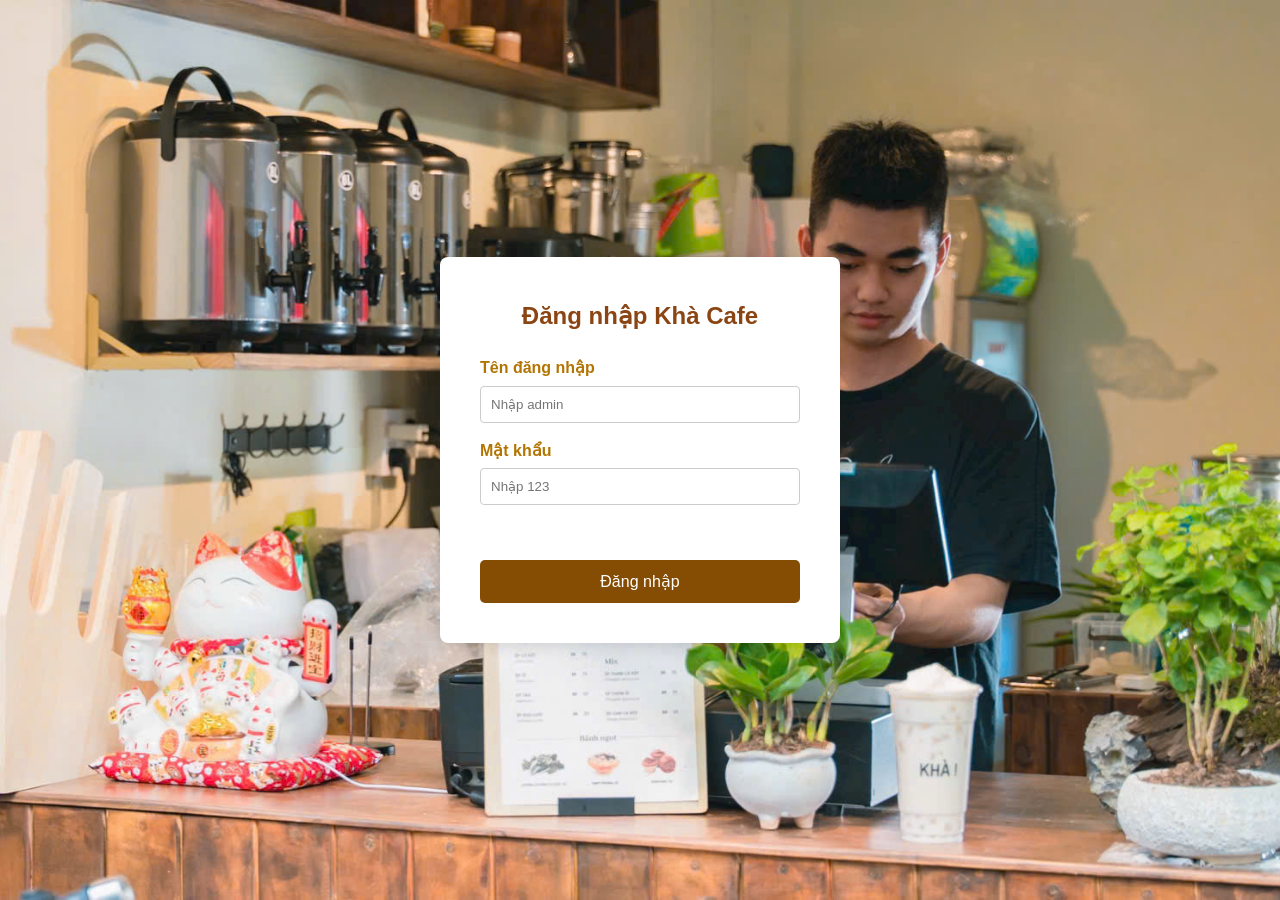
==== src/login.html @ 9bf77e12 "initial commit" ====
<!DOCTYPE html>
<html lang="vi">
<head>
    <meta charset="UTF-8">
    <meta name="viewport" content="width=device-width, initial-scale=1.0">
    <title>Đăng nhập | Khà Cafe</title>
    <link rel="stylesheet" href="style.css">
</head>
<body class="login-page">

    <div class="login-container">
        <h2 class="login-title">Đăng nhập Khà Cafe</h2>
        <form id="loginForm">
            <div class="input-group">
                <label for="username">Tên đăng nhập</label>
                <input type="text" id="username" placeholder="Nhập admin" required>
            </div>
            <div class="input-group">
                <label for="password">Mật khẩu</label>
                <input type="password" id="password" placeholder="Nhập 123" required>
            </div>
            <p id="errorMessage" class="error-msg"></p>
            <button type="submit" class="btn-primary btn-login">Đăng nhập</button>
        </form>
    </div>

    <script>
        document.getElementById('loginForm').addEventListener('submit', function(e) {
            e.preventDefault(); // Ngăn form tải lại trang
            
            // Lấy giá trị người dùng nhập
            const user = document.getElementById('username').value;
            const pass = document.getElementById('password').value;

            // Kiểm tra tài khoản tĩnh (Hard-coded)
            if (user === 'admin' && pass === '123') {
                // Chuyển hướng sang trang chủ nếu đúng
                window.location.href = 'index.html';
            } else {
                // Hiển thị lỗi nếu sai
                document.getElementById('errorMessage').innerText = 'Tên đăng nhập hoặc mật khẩu không đúng!';
            }
        });
    </script>
</body>
</html>
---- src/style.css ----
/* Reset cơ bản */
* {
    margin: 0;
    padding: 0;
    box-sizing: border-box;
    font-family: Arial, sans-serif;
}

/* Typography & Colors */
body {
    background-color: #f4f4f9;
    color: #b37502;
    line-height: 1.6;
}

/* Header */
.header-actions {
    display: flex;
    align-items: center;
    gap: 20px;
}

.btn-logout {
    text-decoration: none;
    color: #cc0000;
    font-weight: bold;
}

.btn-logout:hover {
    text-decoration: underline;
}
.main-header {
    display: flex;
    justify-content: space-between;
    align-items: center;
    padding: 15px 50px;
    background-color: #fff;
    border-bottom: 1px solid #ddd;
}

.logo {
    font-size: 24px;
    font-weight: bold;
    color: #854d04;
}

.search-box input {
    padding: 8px;
    width: 300px;
    border: 1px solid #ccc;
    border-radius: 4px 0 0 4px;
}

.search-box button {
    padding: 8px 15px;
    background-color: #854d04;
    color: white;
    border: none;
    border-radius: 0 4px 4px 0;
    cursor: pointer;
}

.cart-icon {
    font-weight: bold;
    cursor: pointer;
}

/* Search suggestions */
.search-box { position: relative; }
.search-suggestions {
    position: absolute;
    top: 42px;
    left: 0;
    width: 100%;
    background: #fff;
    border: 1px solid #ddd;
    border-radius: 4px;
    box-shadow: 0 6px 18px rgba(0,0,0,0.08);
    z-index: 90;
    max-height: 300px;
    overflow-y: auto;
    display: none;
}
.search-suggestions.open { display: block; }
.suggestion-item { display:flex; gap:8px; padding:8px; align-items:center; cursor:pointer }
.suggestion-item img { width:48px; height:48px; object-fit:cover; border-radius:4px }
.suggestion-item .s-info { display:flex; flex-direction:column }
.suggestion-item .s-name { font-weight:600 }
.suggestion-item .s-price { color:#cc0000; font-size:13px }
.no-results { padding:8px; color:#666 }

/* Navbar */
.navbar {
    background-color: #694c14d5;
}

.navbar ul {
    list-style: none;
    display: flex;
    justify-content: center;
}

.navbar ul li {
    margin: 0 15px;
}

.navbar ul li a {
    display: block;
    padding: 15px;
    color: white;
    text-decoration: none;
    transition: background-color 0.3s;
}

.navbar ul li a:hover {
    background-color: #555;
}

/* Hero Banner */
.hero {
    background-color: #854d04;
    color: white;
    text-align: center;
    padding: 80px 20px;
}

.hero h1 {
    font-size: 36px;
    margin-bottom: 10px;
}

.btn-primary {
    margin-top: 20px;
    padding: 10px 25px;
    background-color: #ff9900;
    color: white;
    border: none;
    font-size: 16px;
    cursor: pointer;
    border-radius: 5px;
    transition: background-color 0.3s;
}

.btn-primary:hover {
    background-color: #e68a00;
}

/* Promotion */
.promotion {
    background-color: #ffcccc;
    color: #cc0000;
    text-align: center;
    padding: 15px;
    margin: 20px 50px;
    border-radius: 5px;
}

/* Featured Products */
.featured-products {
    padding: 20px 50px;
}

.featured-products h2 {
    text-align: center;
    margin-bottom: 30px;
}

.product-grid {
    display: grid;
    grid-template-columns: repeat(auto-fit, minmax(250px, 1fr));
    gap: 20px;
}

.product-card {
    background-color: white;
    padding: 15px;
    border: 1px solid #ddd;
    border-radius: 8px;
    text-align: center;
    transition: transform 0.3s, box-shadow 0.3s;
}

.product-card:hover {
    transform: translateY(-5px);
    box-shadow: 0 5px 15px rgba(0,0,0,0.1);
}

.product-img-placeholder {
    height: 150px;
    background-color: #eee;
    display: flex;
    align-items: center;
    justify-content: center;
    color: #888;
    margin-bottom: 15px;
    border-radius: 4px;
}

.price {
    color: #cc0000;
    font-weight: bold;
    margin: 10px 0;
}

.btn-cart {
    padding: 8px 15px;
    background-color: #b37502;
    color: white;
    border: none;
    border-radius: 4px;
    cursor: pointer;
    transition: background-color 0.3s;
}

.btn-cart:hover {
    background-color: #854d04;
}

/* Footer */
.main-footer {
    display: grid;
    grid-template-columns: repeat(auto-fit, minmax(200px, 1fr));
    gap: 20px;
    background-color: #854d04;
    color: white;
    padding: 40px 50px;
    margin-top: 40px;
}

.footer-col h4 {
    margin-bottom: 15px;
}

.footer-col ul {
    list-style: none;
}

.footer-col ul li {
    margin-bottom: 8px;
}

.footer-col ul li a {
    color: #ccc;
    text-decoration: none;
}

.footer-col ul li a:hover {
    color: white;
}
.product-img {
    display: block;
    max-width: 100%;
    max-height: 200px;
    width: auto;
    height: auto;
    object-fit: contain; /* giữ tỉ lệ, không cắt */
    border-radius: 5px;
    margin: 0 auto 10px;
    background-color: #fff; /* giúp nền trắng khi ảnh không lấp đầy khung */
}
/* Cart panel styles */
.cart-panel {
    position: fixed;
    right: -420px;
    top: 0;
    width: 380px;
    height: 100%;
    background: #fff;
    box-shadow: -6px 0 20px rgba(0,0,0,0.15);
    padding: 16px;
    transition: right 0.25s ease;
    z-index: 80;
    overflow-y: auto;
}
.cart-panel.open { right: 0; }
.cart-header { display:flex; justify-content:space-between; align-items:center; margin-bottom:10px; }
.cart-header h3 { margin:0; color:#854d04 }
.btn-close { background:transparent; border:none; font-size:18px; cursor:pointer }
.cart-items { margin-bottom:12px; }
.cart-item { display:flex; justify-content:space-between; align-items:center; padding:8px 0; border-bottom:1px solid #eee }
.ci-left { max-width:62%; }
.ci-name { font-weight:600; color:#333 }
.ci-price { color:#cc0000; font-size:14px }
.ci-right { display:flex; gap:8px; align-items:center }
.qty-input { width:60px; padding:6px }
.btn-remove { background:#ff4d4d; color:#fff; border:none; padding:6px 8px; border-radius:4px; cursor:pointer }
.cart-summary { padding:8px 0; border-top:1px dashed #ddd }
.cart-total { font-weight:700; color:#854d04 }
.checkout-form { display:flex; flex-direction:column; gap:8px; margin-top:10px }
.checkout-form input, .checkout-form textarea { padding:8px; border:1px solid #ccc; border-radius:4px }
.order-msg { margin-top:12px; padding:8px; background:#f7fff5; border-radius:6px; color:#1a7f1a }
.order-msg.error { background:#fff2f2; color:#b00000 }
/* small util */
.hidden { display:none !important }
/* --- PHẦN GIAO DIỆN ĐĂNG NHẬP --- */
.login-page {
    display: flex;
    justify-content: center;
    align-items: center;
    height: 100vh;
    
    /* Thêm ảnh nền */
    background-image: url('images/Quan.jpg'); /* Thay tên file cho đúng */
    background-size: cover; /* Phóng to ảnh phủ kín toàn bộ màn hình */
    background-position: center; /* Căn giữa ảnh */
    background-repeat: no-repeat; /* Không lặp lại ảnh */
}

.login-container {
    background-color: white;
    padding: 40px;
    border-radius: 8px;
    box-shadow: 0 4px 15px rgba(0,0,0,0.1);
    width: 100%;
    max-width: 400px;
}

.login-title {
    text-align: center;
    color: #8b4513; /* Màu nâu cafe */
    margin-bottom: 20px;
}

.input-group {
    margin-bottom: 15px;
}

.input-group label {
    display: block;
    margin-bottom: 5px;
    font-weight: bold;
}

.input-group input {
    width: 100%;
    padding: 10px;
    border: 1px solid #ccc;
    border-radius: 4px;
}

.btn-login {
    width: 100%;
    padding: 12px;
    margin-top: 10px;
    background-color: #854d04; /* Hoặc màu cam của Khà Cafe */
}

.error-msg {
    color: red;
    font-size: 14px;
    text-align: center;
    margin-bottom: 10px;
    min-height: 20px;
}
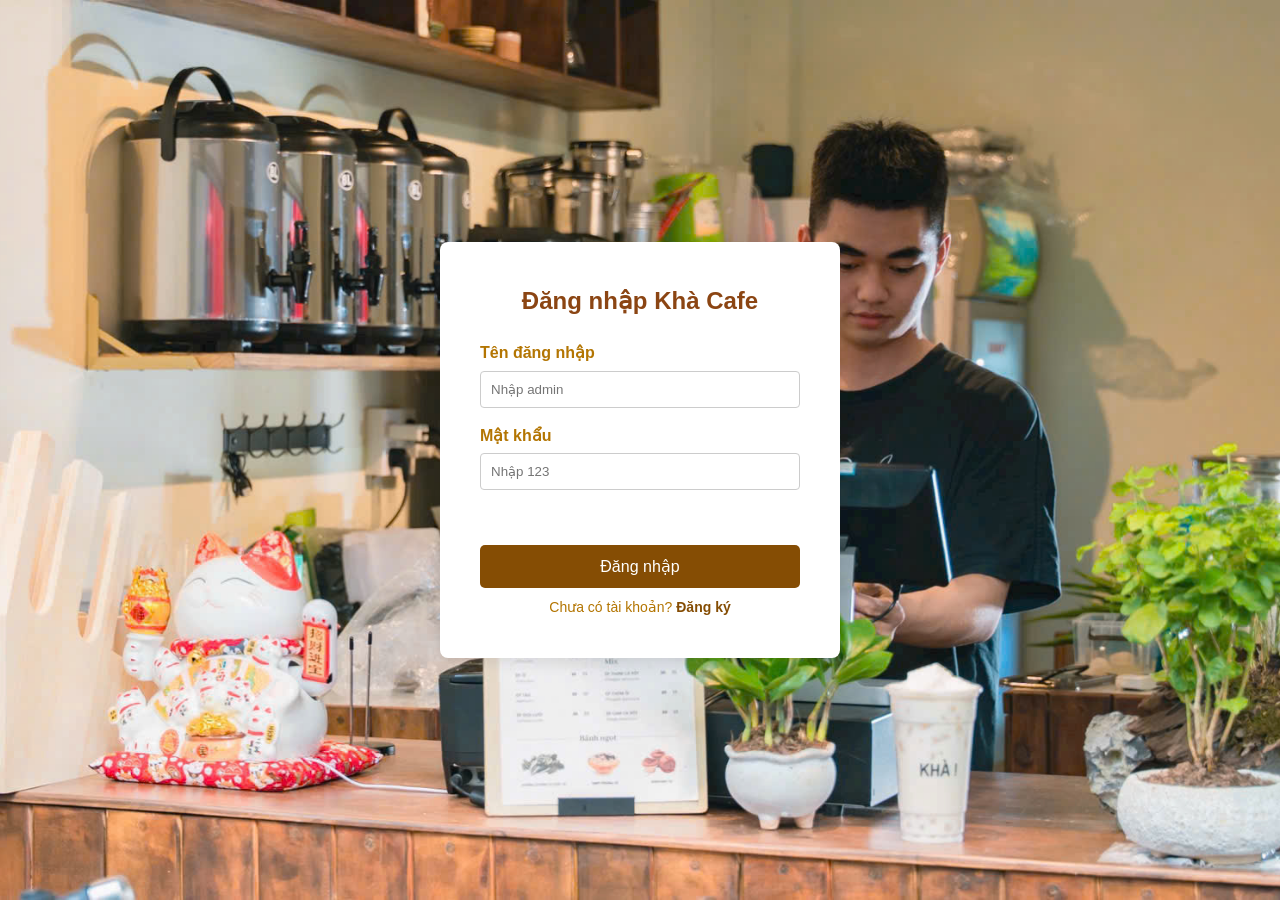
==== commit e7c63b1c: "Thêm chức năng đăng ký tài khoản Co-authored-by: Copilot <copilot@github.com>" ====
--- a/src/login.html
+++ b/src/login.html
@@ -21,26 +21,32 @@
             </div>
             <p id="errorMessage" class="error-msg"></p>
             <button type="submit" class="btn-primary btn-login">Đăng nhập</button>
+                <p class="small-link">Chưa có tài khoản? <a href="register.html">Đăng ký</a></p>
         </form>
     </div>
 
     <script>
-        document.getElementById('loginForm').addEventListener('submit', function(e) {
-            e.preventDefault(); // Ngăn form tải lại trang
-            
-            // Lấy giá trị người dùng nhập
-            const user = document.getElementById('username').value;
-            const pass = document.getElementById('password').value;
+            // Quản lý users trong localStorage (demo, không mã hóa mật khẩu)
+            function getUsers(){ try { return JSON.parse(localStorage.getItem('kha_users_v1')||'[]'); } catch(e){ return []; } }
+            function findUser(username, password){
+                const users = getUsers();
+                return users.find(u=>u.username === username && u.password === password);
+            }
 
-            // Kiểm tra tài khoản tĩnh (Hard-coded)
-            if (user === 'admin' && pass === '123') {
-                // Chuyển hướng sang trang chủ nếu đúng
-                window.location.href = 'index.html';
-            } else {
-                // Hiển thị lỗi nếu sai
-                document.getElementById('errorMessage').innerText = 'Tên đăng nhập hoặc mật khẩu không đúng!';
-            }
-        });
+            function setCurrentUser(username){ localStorage.setItem('kha_current_user', JSON.stringify({ username })); }
+
+            document.getElementById('loginForm').addEventListener('submit', function(e) {
+                e.preventDefault();
+                const user = document.getElementById('username').value.trim();
+                const pass = document.getElementById('password').value;
+                // Kiểm tra user đã đăng ký
+                if (findUser(user, pass) || (user === 'admin' && pass === '123')) {
+                    setCurrentUser(user);
+                    window.location.href = 'index.html';
+                } else {
+                    document.getElementById('errorMessage').innerText = 'Tên đăng nhập hoặc mật khẩu không đúng!';
+                }
+            });
     </script>
 </body>
 </html>
--- a/src/style.css
+++ b/src/style.css
@@ -351,4 +351,8 @@
     text-align: center;
     margin-bottom: 10px;
     min-height: 20px;
-}+}
+
+.small-link { text-align: center; margin-top: 8px; font-size: 14px }
+.small-link a { color: #854d04; font-weight:600; text-decoration:none }
+.small-link a:hover { text-decoration:underline }
